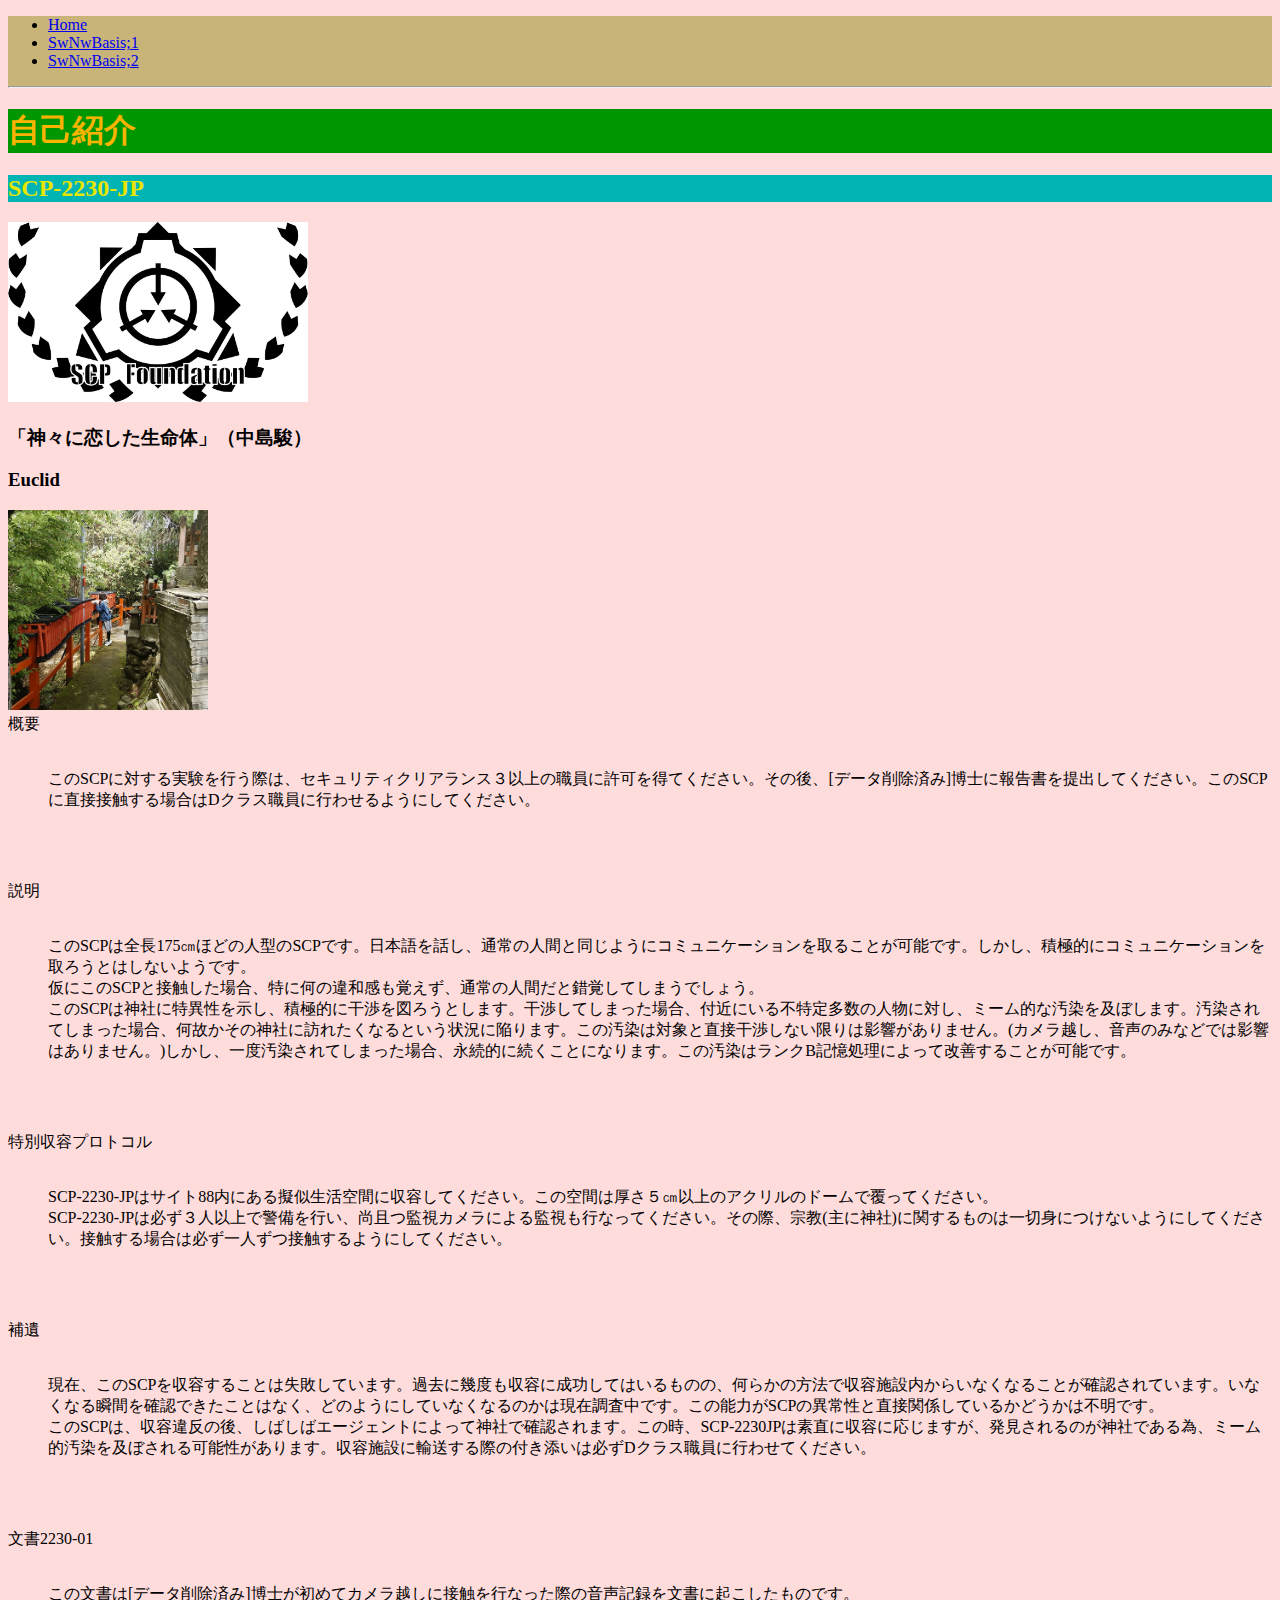
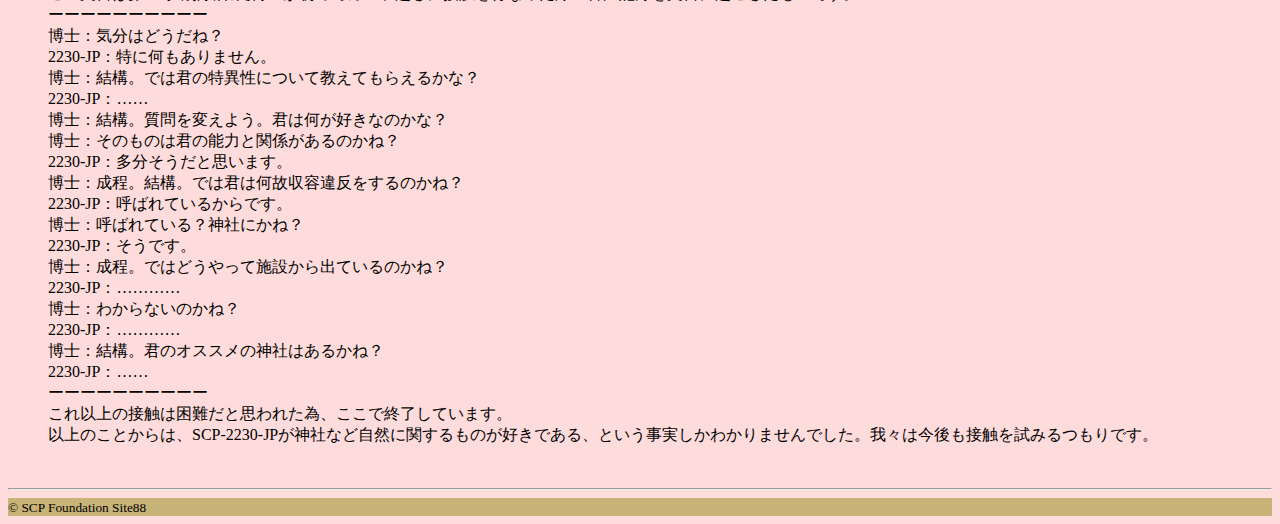
==== CV.html @ fc8819df "add_new_page" ====
<!DOCTYPE html>
<html lang="ja" dir="ltr">
  <head>
    <meta charset="utf-8">
    <title>SCP　SCP-2230-JP　CV　page</title>
    <link rel="stylesheet" href="./assees/CSS/style.css">
  </head>
  <body>
   <header>
     <nav>
       <ul>
         <li><a href="./index.html">Home</a></li>
         <li><a href="./SNB.html">SwNwBasis;1</a></li>
         <li><a href="./subjects/swnwb2.html">SwNwBasis;2</a></li>
       </ul>
     </nav>
     <hr>
   </header>

   <main>
    <h1>自己紹介</h1>
    <h2>SCP-2230-JP</h2>
    <img width="300" height="180" src="./assees/image/SCP_Foundation.jpg" alt="">
<h3>「神々に恋した生命体」（中島駿）</h3>
<h3>Euclid</h3>
<img width="200" height="200" src="./assees/image/IMG_kamikoi.jpg" alt="">
<br>概要
<br>
<ul>
<br>このSCPに対する実験を行う際は、セキュリティクリアランス３以上の職員に許可を得てください。その後、[データ削除済み]博士に報告書を提出してください。このSCPに直接接触する場合はDクラス職員に行わせるようにしてください。
</ul>
<br>
<br>
<br>説明
<br>
<ul>
<br>このSCPは全長175㎝ほどの人型のSCPです。日本語を話し、通常の人間と同じようにコミュニケーションを取ることが可能です。しかし、積極的にコミュニケーションを取ろうとはしないようです。
<br>仮にこのSCPと接触した場合、特に何の違和感も覚えず、通常の人間だと錯覚してしまうでしょう。
<br>このSCPは神社に特異性を示し、積極的に干渉を図ろうとします。干渉してしまった場合、付近にいる不特定多数の人物に対し、ミーム的な汚染を及ぼします。汚染されてしまった場合、何故かその神社に訪れたくなるという状況に陥ります。この汚染は対象と直接干渉しない限りは影響がありません。(カメラ越し、音声のみなどでは影響はありません。)しかし、一度汚染されてしまった場合、永続的に続くことになります。この汚染はランクB記憶処理によって改善することが可能です。
</ul>
<br>
<br>
<br>特別収容プロトコル
<br>
<ul>
<br>SCP-2230-JPはサイト88内にある擬似生活空間に収容してください。この空間は厚さ５㎝以上のアクリルのドームで覆ってください。
<br>SCP-2230-JPは必ず３人以上で警備を行い、尚且つ監視カメラによる監視も行なってください。その際、宗教(主に神社)に関するものは一切身につけないようにしてください。接触する場合は必ず一人ずつ接触するようにしてください。
</ul>
<br>
<br>
<br>補遺
<br>
<ul>
<br>現在、このSCPを収容することは失敗しています。過去に幾度も収容に成功してはいるものの、何らかの方法で収容施設内からいなくなることが確認されています。いなくなる瞬間を確認できたことはなく、どのようにしていなくなるのかは現在調査中です。この能力がSCPの異常性と直接関係しているかどうかは不明です。
<br>このSCPは、収容違反の後、しばしばエージェントによって神社で確認されます。この時、SCP-2230JPは素直に収容に応じますが、発見されるのが神社である為、ミーム的汚染を及ぼされる可能性があります。収容施設に輸送する際の付き添いは必ずDクラス職員に行わせてください。
</ul>
<br>
<br>
<br>文書2230-01
<br>
<ul>
<br>この文書は[データ削除済み]博士が初めてカメラ越しに接触を行なった際の音声記録を文書に起こしたものです。
<br>ーーーーーーーーーー
<br>博士：気分はどうだね？
<br>2230-JP：特に何もありません。
<br>博士：結構。では君の特異性について教えてもらえるかな？
<br>2230-JP：……
<br>博士：結構。質問を変えよう。君は何が好きなのかな？
<br>博士：そのものは君の能力と関係があるのかね？
<br>2230-JP：多分そうだと思います。
<br>博士：成程。結構。では君は何故収容違反をするのかね？
<br>2230-JP：呼ばれているからです。
<br>博士：呼ばれている？神社にかね？
<br>2230-JP：そうです。
<br>博士：成程。ではどうやって施設から出ているのかね？
<br>2230-JP：…………
<br>博士：わからないのかね？
<br>2230-JP：…………
<br>博士：結構。君のオススメの神社はあるかね？
<br>2230-JP：……
<br>ーーーーーーーーーー
<br>これ以上の接触は困難だと思われた為、ここで終了しています。
<br>以上のことからは、SCP-2230-JPが神社など自然に関するものが好きである、という事実しかわかりませんでした。我々は今後も接触を試みるつもりです。</p>
</ul>
<br>
   </main>
   <hr>
   <footer>
     <small>&copy; SCP Foundation Site88</small>
   </footer>
  </body>
</html>
---- assees/CSS/style.css ----
@charset "utf-8";
h1{
  background-color: rgb(0,150,0);
  color: rgb(250,180,0);
}
h2{
  background-color: rgb(0, 180, 180);
  color: rgb(230, 230, 0);
}
body{
  background-color: rgb(255, 220, 220);
}
header{
  background-color: rgb(200, 180, 120);
}
footer{
  background-color: rgb(200, 180, 120);
}
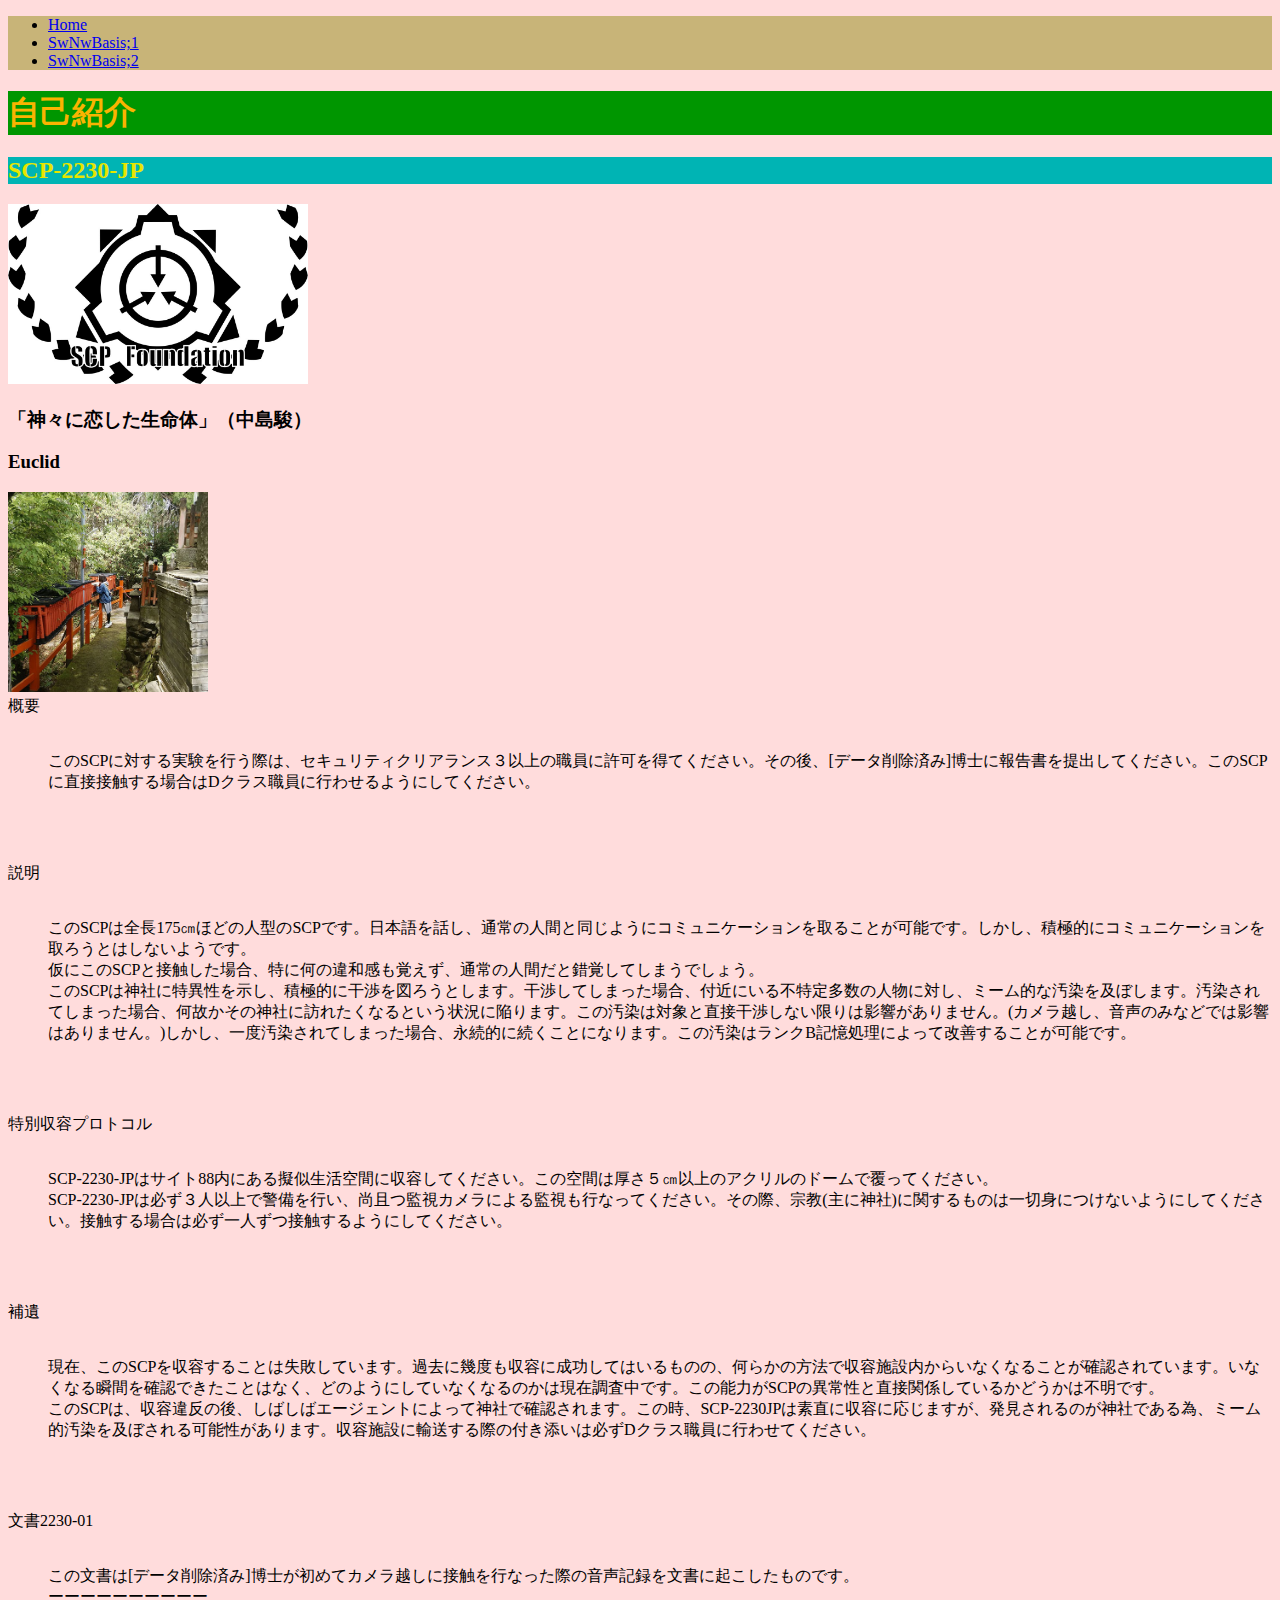
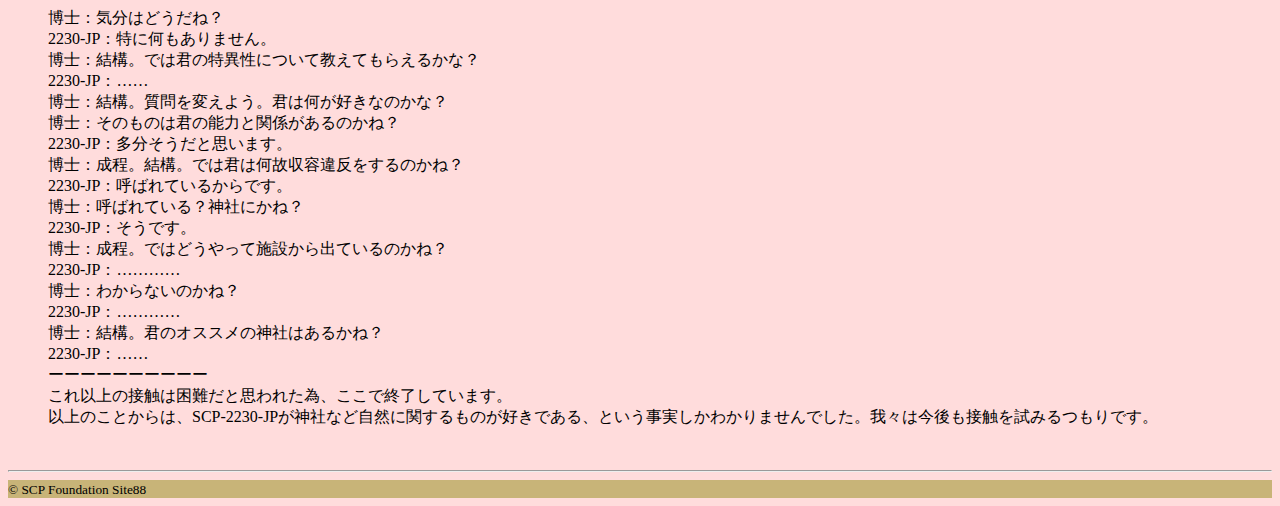
==== commit 3b073064: "add_new_fire" ====
--- a/CV.html
+++ b/CV.html
@@ -14,7 +14,6 @@
          <li><a href="./subjects/swnwb2.html">SwNwBasis;2</a></li>
        </ul>
      </nav>
-     <hr>
    </header>
 
    <main>
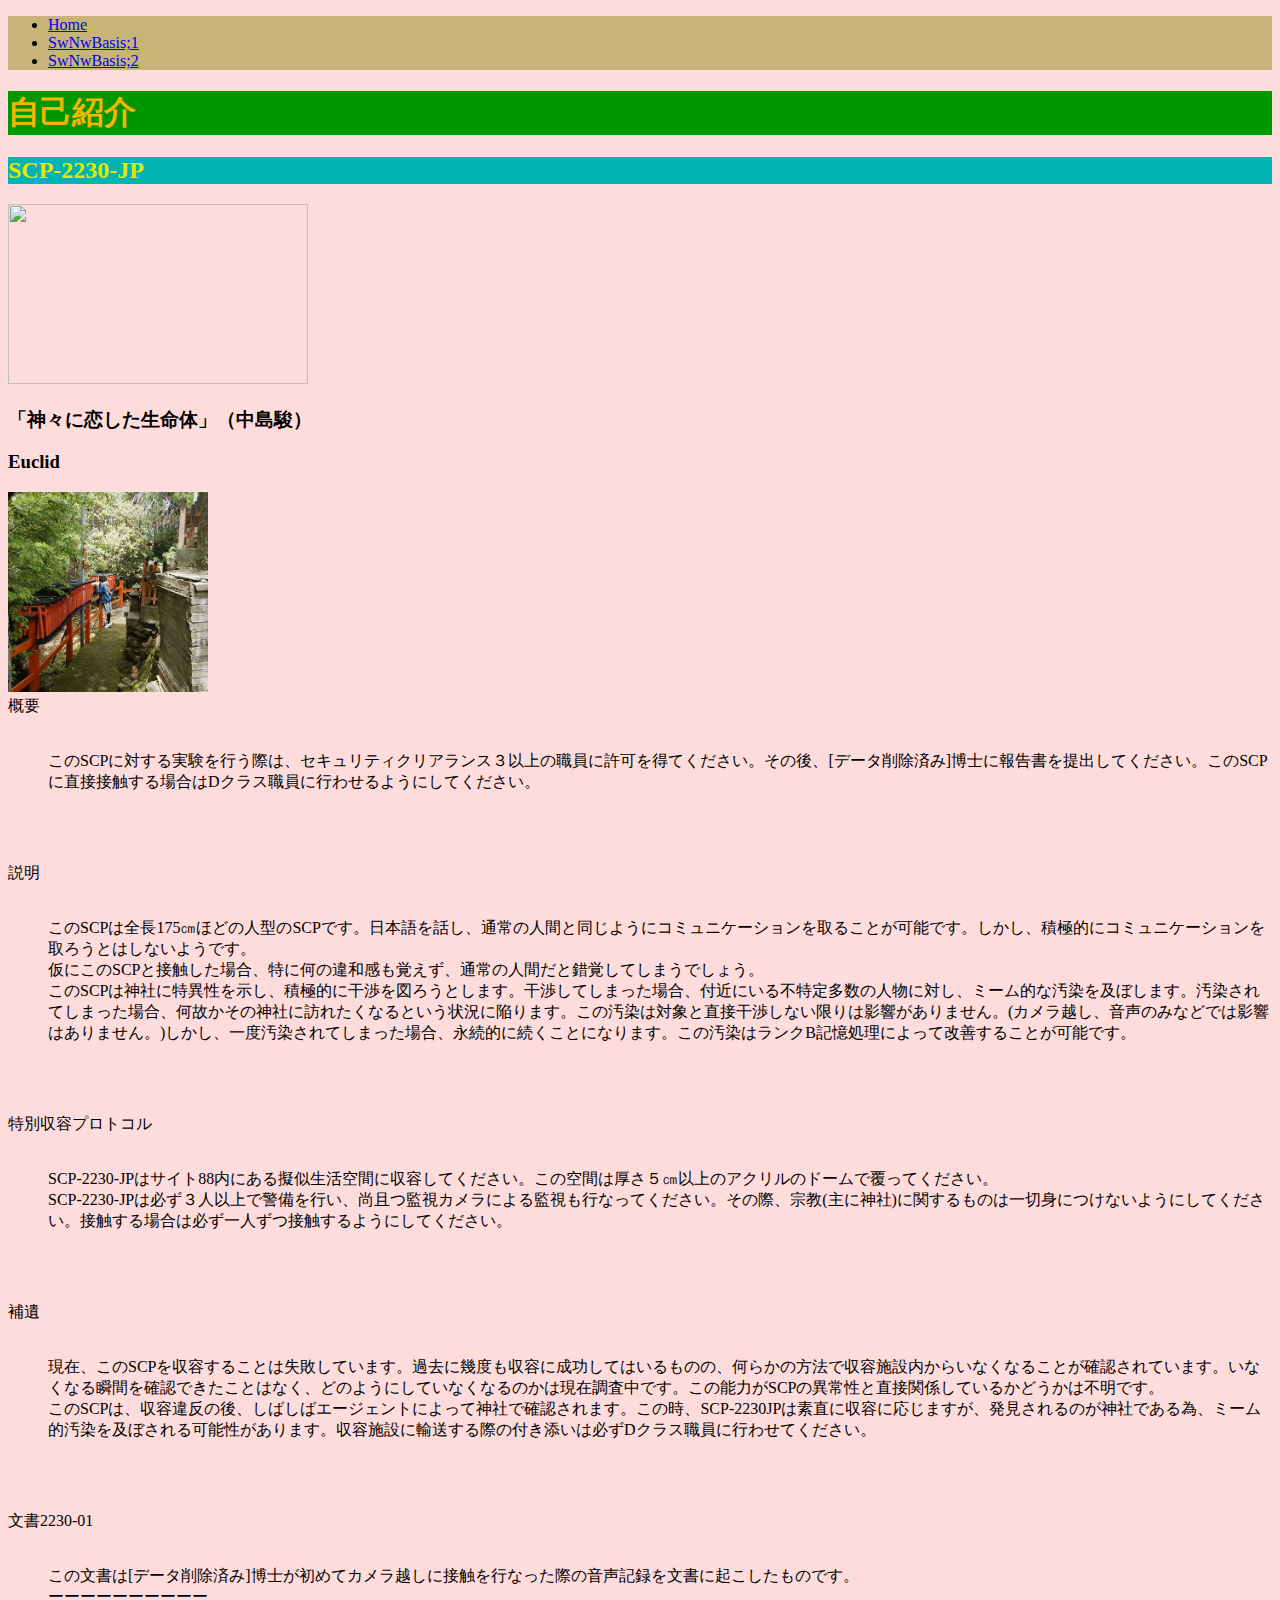
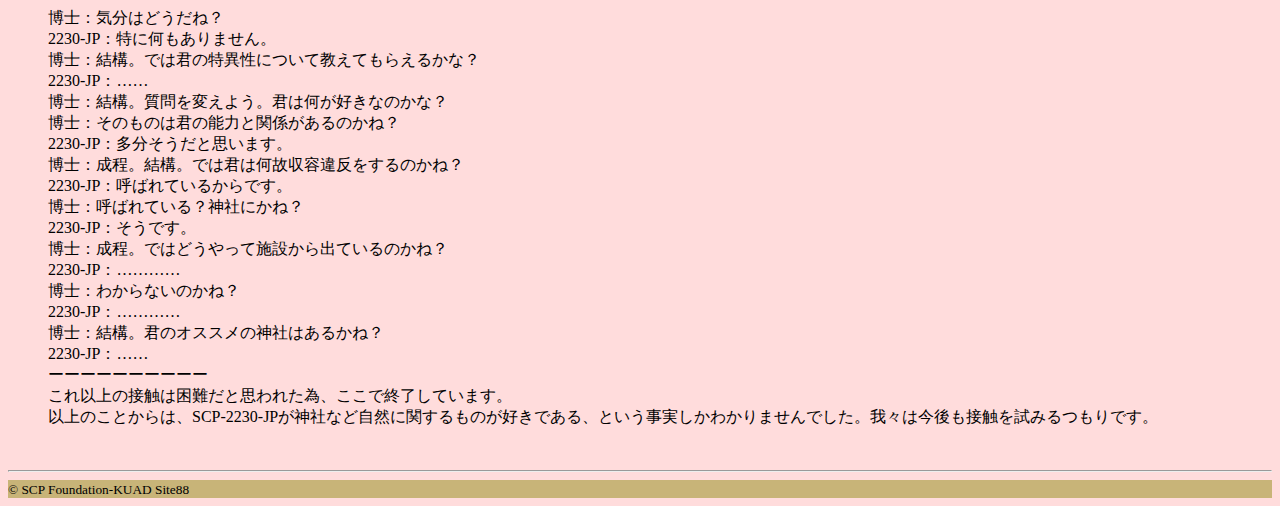
==== commit 33ef4af1: "add_new_fire" ====
--- a/CV.html
+++ b/CV.html
@@ -2,7 +2,7 @@
 <html lang="ja" dir="ltr">
   <head>
     <meta charset="utf-8">
-    <title>SCP　SCP-2230-JP　CV　page</title>
+    <title>SCP Foundation-KUAD CV page</title>
     <link rel="stylesheet" href="./assees/CSS/style.css">
   </head>
   <body>
@@ -85,7 +85,7 @@
    </main>
    <hr>
    <footer>
-     <small>&copy; SCP Foundation Site88</small>
+     <small>&copy; SCP Foundation-KUAD Site88</small>
    </footer>
   </body>
 </html>
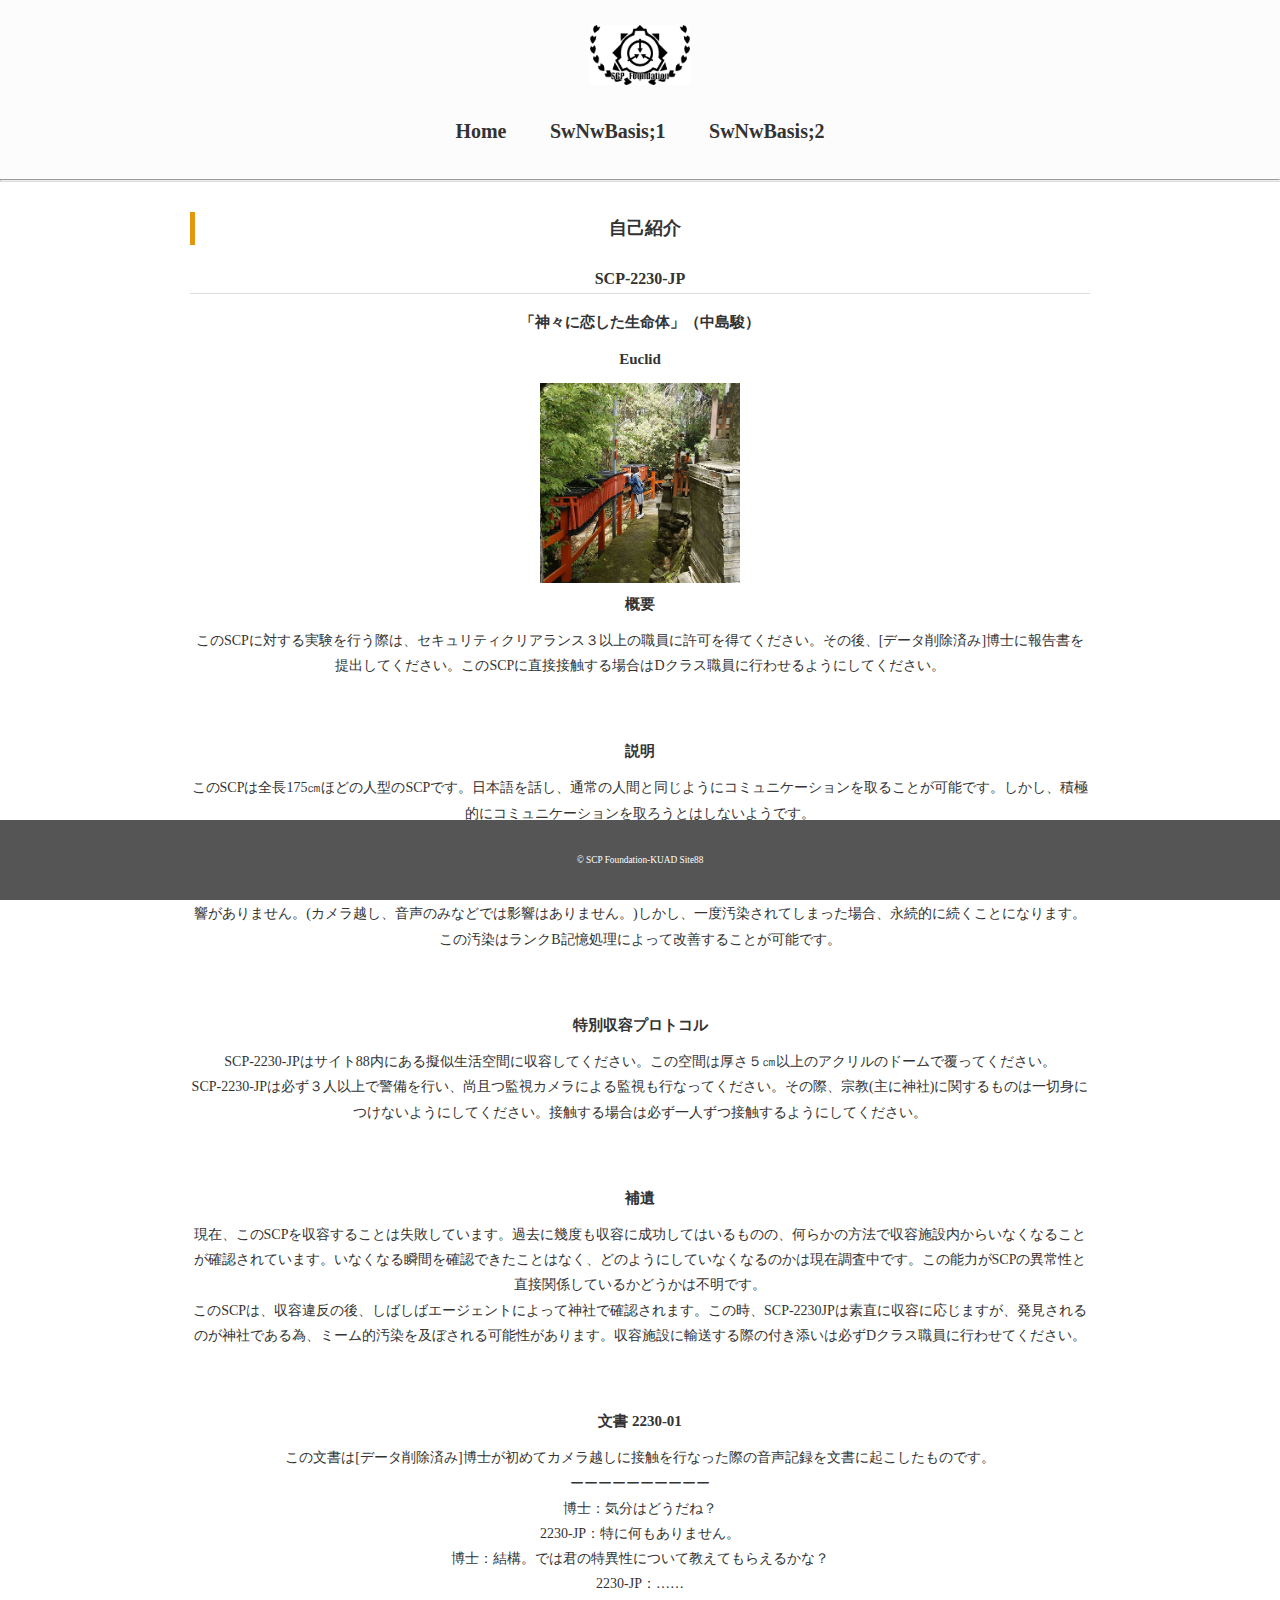
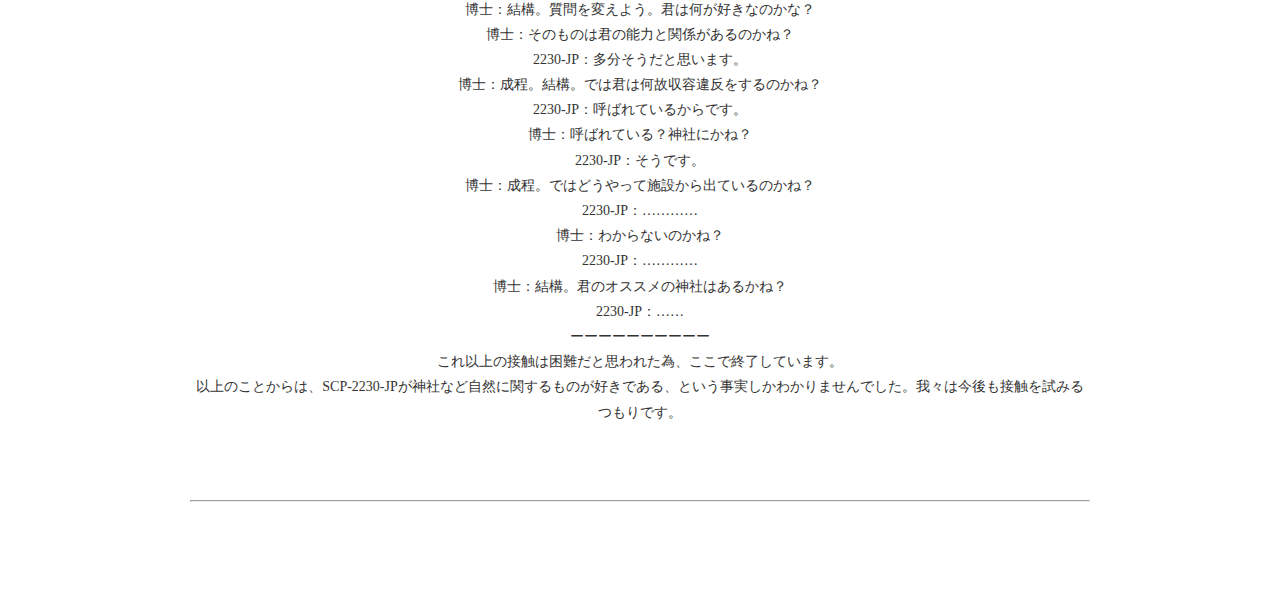
==== commit 79c797c3: "add_new_fire" ====
--- a/CV.html
+++ b/CV.html
@@ -3,62 +3,62 @@
   <head>
     <meta charset="utf-8">
     <title>SCP Foundation-KUAD CV page</title>
-    <link rel="stylesheet" href="./assees/CSS/style.css">
+    <link rel="stylesheet" href="./assees/CSS/commons.css">
+    <link rel="stylesheet" href="./assees/CSS/custom.css">
   </head>
-  <body>
-   <header>
-     <nav>
+  <body class="subjekt_page">
+    <div id="wrapper">
+    <header>
+      <br>
+      <img width="100" height="50" src="./assees/image/SCP_Foundation.jpg" alt="">
+     <nav id="main_nav">
        <ul>
          <li><a href="./index.html">Home</a></li>
          <li><a href="./SNB.html">SwNwBasis;1</a></li>
          <li><a href="./subjects/swnwb2.html">SwNwBasis;2</a></li>
        </ul>
      </nav>
+     <hr>
    </header>
 
    <main>
     <h1>自己紹介</h1>
+    <div class="session">
     <h2>SCP-2230-JP</h2>
-    <img width="300" height="180" src="./assees/image/SCP_Foundation.jpg" alt="">
 <h3>「神々に恋した生命体」（中島駿）</h3>
 <h3>Euclid</h3>
 <img width="200" height="200" src="./assees/image/IMG_kamikoi.jpg" alt="">
-<br>概要
-<br>
+<h3>概要</h3>
 <ul>
-<br>このSCPに対する実験を行う際は、セキュリティクリアランス３以上の職員に許可を得てください。その後、[データ削除済み]博士に報告書を提出してください。このSCPに直接接触する場合はDクラス職員に行わせるようにしてください。
+このSCPに対する実験を行う際は、セキュリティクリアランス３以上の職員に許可を得てください。その後、[データ削除済み]博士に報告書を提出してください。このSCPに直接接触する場合はDクラス職員に行わせるようにしてください。
 </ul>
 <br>
 <br>
-<br>説明
-<br>
+<h3>説明</h3>
 <ul>
-<br>このSCPは全長175㎝ほどの人型のSCPです。日本語を話し、通常の人間と同じようにコミュニケーションを取ることが可能です。しかし、積極的にコミュニケーションを取ろうとはしないようです。
+このSCPは全長175㎝ほどの人型のSCPです。日本語を話し、通常の人間と同じようにコミュニケーションを取ることが可能です。しかし、積極的にコミュニケーションを取ろうとはしないようです。
 <br>仮にこのSCPと接触した場合、特に何の違和感も覚えず、通常の人間だと錯覚してしまうでしょう。
 <br>このSCPは神社に特異性を示し、積極的に干渉を図ろうとします。干渉してしまった場合、付近にいる不特定多数の人物に対し、ミーム的な汚染を及ぼします。汚染されてしまった場合、何故かその神社に訪れたくなるという状況に陥ります。この汚染は対象と直接干渉しない限りは影響がありません。(カメラ越し、音声のみなどでは影響はありません。)しかし、一度汚染されてしまった場合、永続的に続くことになります。この汚染はランクB記憶処理によって改善することが可能です。
 </ul>
 <br>
 <br>
-<br>特別収容プロトコル
-<br>
+<h3>特別収容プロトコル</h3>
 <ul>
-<br>SCP-2230-JPはサイト88内にある擬似生活空間に収容してください。この空間は厚さ５㎝以上のアクリルのドームで覆ってください。
+SCP-2230-JPはサイト88内にある擬似生活空間に収容してください。この空間は厚さ５㎝以上のアクリルのドームで覆ってください。
 <br>SCP-2230-JPは必ず３人以上で警備を行い、尚且つ監視カメラによる監視も行なってください。その際、宗教(主に神社)に関するものは一切身につけないようにしてください。接触する場合は必ず一人ずつ接触するようにしてください。
 </ul>
 <br>
 <br>
-<br>補遺
-<br>
+<h3>補遺</h3>
 <ul>
-<br>現在、このSCPを収容することは失敗しています。過去に幾度も収容に成功してはいるものの、何らかの方法で収容施設内からいなくなることが確認されています。いなくなる瞬間を確認できたことはなく、どのようにしていなくなるのかは現在調査中です。この能力がSCPの異常性と直接関係しているかどうかは不明です。
+現在、このSCPを収容することは失敗しています。過去に幾度も収容に成功してはいるものの、何らかの方法で収容施設内からいなくなることが確認されています。いなくなる瞬間を確認できたことはなく、どのようにしていなくなるのかは現在調査中です。この能力がSCPの異常性と直接関係しているかどうかは不明です。
 <br>このSCPは、収容違反の後、しばしばエージェントによって神社で確認されます。この時、SCP-2230JPは素直に収容に応じますが、発見されるのが神社である為、ミーム的汚染を及ぼされる可能性があります。収容施設に輸送する際の付き添いは必ずDクラス職員に行わせてください。
 </ul>
 <br>
 <br>
-<br>文書2230-01
-<br>
+<h3>文書 2230-01</h3>
 <ul>
-<br>この文書は[データ削除済み]博士が初めてカメラ越しに接触を行なった際の音声記録を文書に起こしたものです。
+この文書は[データ削除済み]博士が初めてカメラ越しに接触を行なった際の音声記録を文書に起こしたものです。
 <br>ーーーーーーーーーー
 <br>博士：気分はどうだね？
 <br>2230-JP：特に何もありません。
@@ -82,8 +82,9 @@
 <br>以上のことからは、SCP-2230-JPが神社など自然に関するものが好きである、という事実しかわかりませんでした。我々は今後も接触を試みるつもりです。</p>
 </ul>
 <br>
+</div>
+<hr>
    </main>
-   <hr>
    <footer>
      <small>&copy; SCP Foundation-KUAD Site88</small>
    </footer>
--- a/assees/CSS/commons.css
+++ b/assees/CSS/commons.css
@@ -0,0 +1,26 @@
+html{
+  color: #333;
+  background: #fff;
+
+font-size: 14px;
+line-height: 1.8;
+}
+*{
+  margin: 0;
+  padding: 0;
+  box-sizing: border-box;
+}
+img{
+  max-width: 100%;
+  height: auto;
+}
+a{
+  color: #333
+}
+li{
+  list-style-position: inside;
+}
+
+div {
+  text-align:center;
+}
--- a/assees/CSS/custom.css
+++ b/assees/CSS/custom.css
@@ -0,0 +1,201 @@
+
+h1{
+    font-size: 18px;
+    border-left: #e2970c solid 5px;
+    padding-left: 5px;
+    margin-bottom:20px;
+}
+
+h2{
+    font-size: 16px;
+    margin-bottom:15px;
+}
+
+h3{
+    font-size: 15px;
+    margin-bottom:10px;
+}
+
+html,
+body,
+#wrapper{
+    min-height: 100%;
+}
+
+
+
+@media screen and (min-width:481px) {
+    #wrapper{
+        padding-bottom: 80px;
+    }
+}
+
+@media screen and (max-width:480px) {
+    #wrapper{
+        padding-top: 60px;
+    }
+}
+
+ul,ol{
+    margin-bottom: 10px;
+}
+
+/*======================================================
+header
+======================================================*/
+header {
+    border-bottom: 1px solid #ddd;
+    background-color: #fcfcfc;
+    position:relative;
+}
+
+@media screen and (max-width:480px) {
+    header{
+       position: fixed;
+       width:100%;
+       top:0;
+       z-index: 1;
+    }
+}
+
+
+#main_nav{
+    text-align: center;
+    padding: 20px;
+}
+
+#main_nav li{
+    display:inline-block;
+}
+
+#main_nav li a,
+#main_nav li span{
+    font-size:20px;
+    text-decoration: none;
+    margin:0 20px;
+    padding-bottom: 5px;
+    font-weight: bold;
+}
+
+#main_nav li a:hover,
+#main_nav li span{
+    color:#e2970c;
+
+}
+
+#main_nav li span{
+    border-bottom: 3px solid #e2970c;
+}
+
+
+@media screen and (max-width:480px) {
+    #main_nav{
+        padding: 10px;
+    }
+
+
+    #main_nav li a,
+    #main_nav li span{
+        font-size:15px;
+        margin:0 10px;
+    }
+}
+
+
+/*======================================================
+main
+======================================================*/
+
+main{
+    padding:30px 50px;
+    max-width: 1000px;
+    margin: 0 auto;
+    position: relative;
+    z-index: 0;
+}
+
+@media screen and (max-width:480px) {
+    main{
+        padding:30px 20px;
+    }
+}
+
+
+.main_pic{
+    text-align: center;
+    margin-bottom: 30px;
+}
+
+.sub_pic{
+    display:inline-block;
+    padding: 10px;
+    border: 1px solid #ccc;
+}
+
+.sub_pic img{
+    display:block;
+}
+
+.main_pic img{
+    display: block;
+    margin: 0 auto;
+    border-radius: 10px;
+}
+
+.session,
+.period{
+    margin-bottom: 40px;
+}
+
+.session h2{
+    border-bottom: 1px solid #ddd;
+}
+
+
+.youtube{
+    position:relative;
+    width:100%;
+    padding-top:56.25%;
+    margin-bottom: 20px;
+}
+.youtube iframe{
+    position:absolute;
+    top:0;
+    right:0;
+    width:100%;
+    height:100%;
+}
+
+
+
+body.index_page h1{
+    border: none;
+    text-align: center;
+    font-size: 26px;
+}
+
+/*======================================================
+footer
+======================================================*/
+footer{
+    background-color: #555;
+    color:#fff;
+    font-size: 80%;
+    padding:10px;
+    min-height:80px;
+
+    display: flex;
+    align-items: center;
+    justify-content: center;
+
+
+}
+
+
+@media screen and (min-width:481px) {
+    footer{
+        position: fixed;
+        bottom:0;
+        width:100%;
+    }
+}
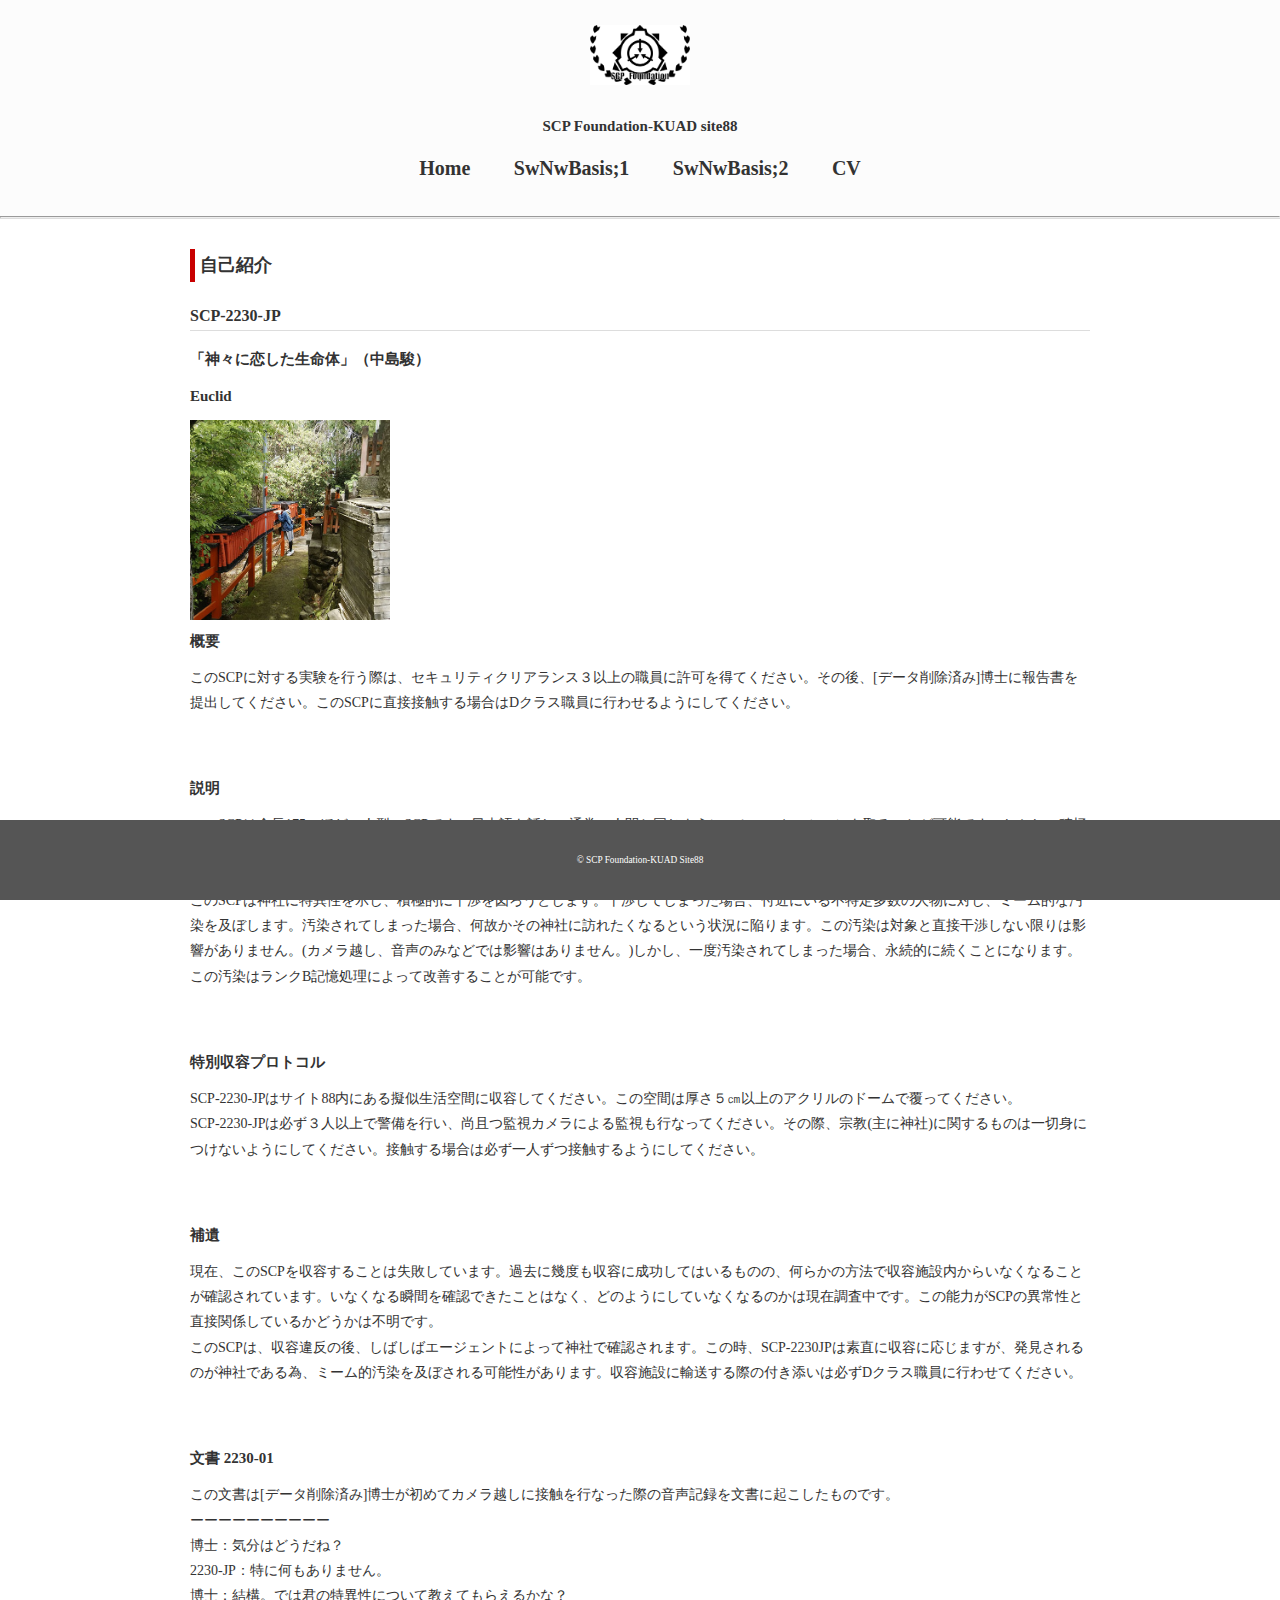
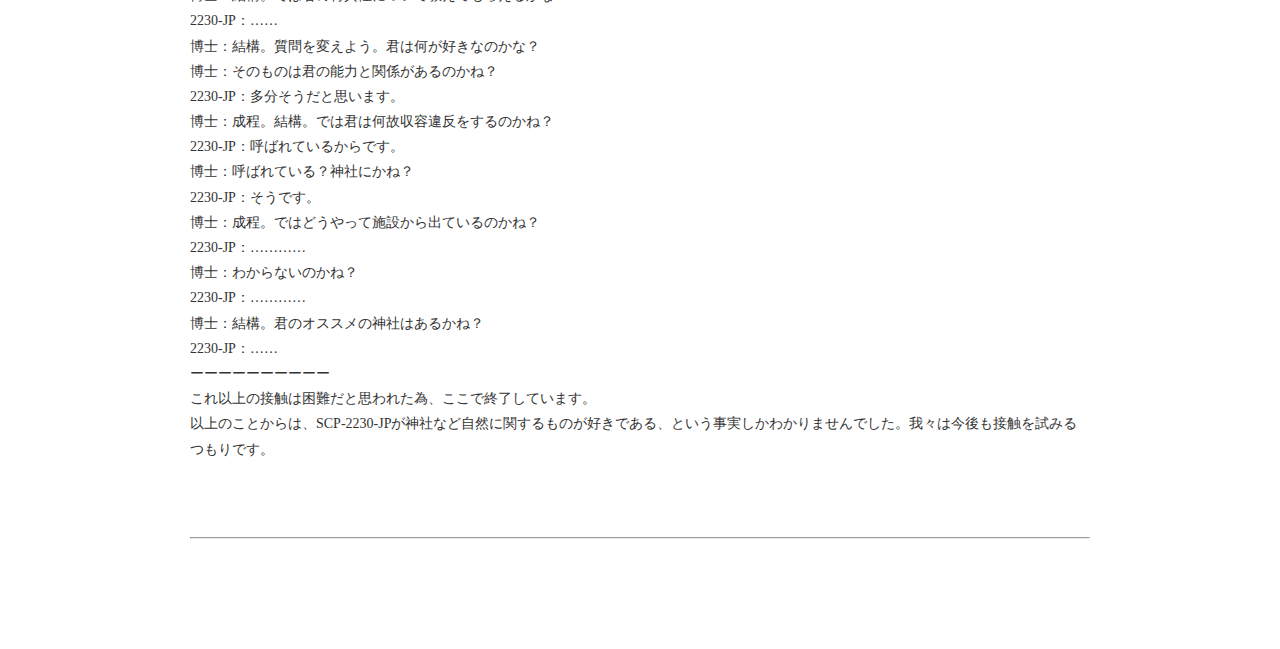
==== commit 24bbdf4a: "add_new_fire" ====
--- a/CV.html
+++ b/CV.html
@@ -10,12 +10,14 @@
     <div id="wrapper">
     <header>
       <br>
-      <img width="100" height="50" src="./assees/image/SCP_Foundation.jpg" alt="">
+      <a href="http://ja.scp-wiki.net/"><img width="100" height="50" src="./assees/image/SCP_Foundation.jpg" alt=""></a>
      <nav id="main_nav">
+       <h3>SCP Foundation-KUAD site88</h3>
        <ul>
          <li><a href="./index.html">Home</a></li>
          <li><a href="./SNB.html">SwNwBasis;1</a></li>
          <li><a href="./subjects/swnwb2.html">SwNwBasis;2</a></li>
+         <li><a href="./CV.html">CV</a></li>
        </ul>
      </nav>
      <hr>
--- a/assees/CSS/commons.css
+++ b/assees/CSS/commons.css
@@ -20,7 +20,3 @@
 li{
   list-style-position: inside;
 }
-
-div {
-  text-align:center;
-}
--- a/assees/CSS/custom.css
+++ b/assees/CSS/custom.css
@@ -1,7 +1,7 @@
 
 h1{
     font-size: 18px;
-    border-left: #e2970c solid 5px;
+    border-left:rgb(200, 0, 0) solid 5px;
     padding-left: 5px;
     margin-bottom:20px;
 }
@@ -47,6 +47,7 @@
     border-bottom: 1px solid #ddd;
     background-color: #fcfcfc;
     position:relative;
+    text-align:center;
 }
 
 @media screen and (max-width:480px) {
@@ -79,7 +80,7 @@
 
 #main_nav li a:hover,
 #main_nav li span{
-    color:#e2970c;
+    color:rgb(200, 0, 0);
 
 }
 
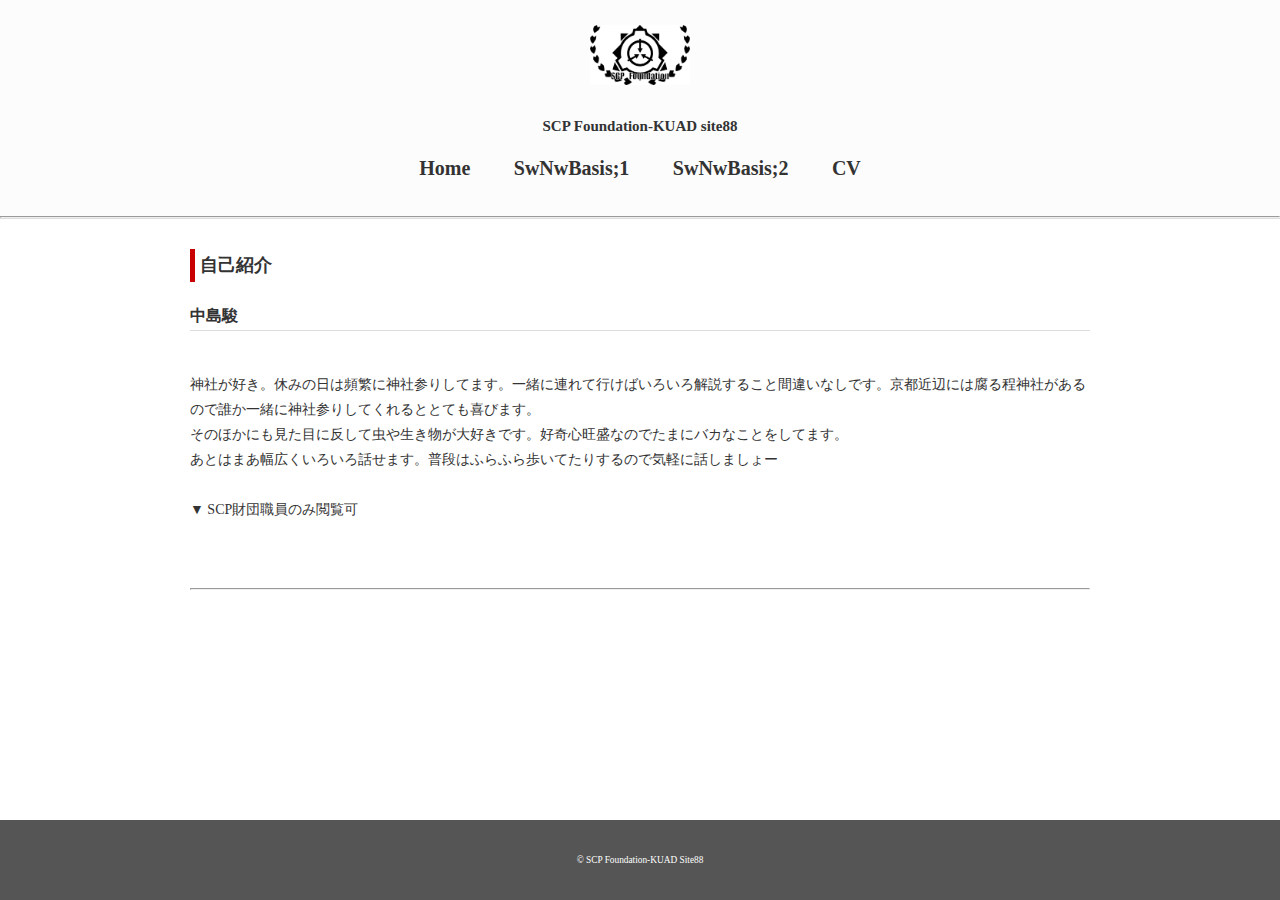
==== commit 6d87513e: "add_new_fire" ====
--- a/CV.html
+++ b/CV.html
@@ -5,12 +5,38 @@
     <title>SCP Foundation-KUAD CV page</title>
     <link rel="stylesheet" href="./assees/CSS/commons.css">
     <link rel="stylesheet" href="./assees/CSS/custom.css">
-  </head>
+  <script type="text/javascript">
+<!--
+
+function disp(){
+
+	// 「OK」時の処理開始 ＋ 確認ダイアログの表示
+	if(window.confirm('SCP財団日本支部本部へ移動します。\nよろしいですか？')){
+
+		location.href = "http://ja.scp-wiki.net/"; // example_confirm.html へジャンプ
+
+	}
+	// 「OK」時の処理終了
+
+	// 「キャンセル」時の処理開始
+	else{
+
+		window.alert('キャンセルされました'); // 警告ダイアログを表示
+
+	}
+	// 「キャンセル」時の処理終了
+
+}
+
+// -->
+</script>
+
+</head>
   <body class="subjekt_page">
     <div id="wrapper">
     <header>
       <br>
-      <a href="http://ja.scp-wiki.net/"><img width="100" height="50" src="./assees/image/SCP_Foundation.jpg" alt=""></a>
+      <a href="http://ja.scp-wiki.net/" onClick="disp(); return false;"><img width="100" height="50" src="./assees/image/SCP_Foundation.jpg" alt=""></a>
      <nav id="main_nav">
        <h3>SCP Foundation-KUAD site88</h3>
        <ul>
@@ -26,64 +52,32 @@
    <main>
     <h1>自己紹介</h1>
     <div class="session">
-    <h2>SCP-2230-JP</h2>
-<h3>「神々に恋した生命体」（中島駿）</h3>
-<h3>Euclid</h3>
-<img width="200" height="200" src="./assees/image/IMG_kamikoi.jpg" alt="">
-<h3>概要</h3>
-<ul>
-このSCPに対する実験を行う際は、セキュリティクリアランス３以上の職員に許可を得てください。その後、[データ削除済み]博士に報告書を提出してください。このSCPに直接接触する場合はDクラス職員に行わせるようにしてください。
-</ul>
+    <h2>中島駿</h2>
+    <br>神社が好き。休みの日は頻繁に神社参りしてます。一緒に連れて行けばいろいろ解説すること間違いなしです。京都近辺には腐る程神社があるので誰か一緒に神社参りしてくれるととても喜びます。
+    <br>そのほかにも見た目に反して虫や生き物が大好きです。好奇心旺盛なのでたまにバカなことをしてます。
+    <br>あとはまあ幅広くいろいろ話せます。普段はふらふら歩いてたりするので気軽に話しましょー
+    　　　<!-- 折りたたみ展開ボタン -->
+　　　　<div onclick="obj=document.getElementById('menu1').style; obj.display=(obj.display=='none')?'block':'none';">
 <br>
-<br>
-<h3>説明</h3>
-<ul>
-このSCPは全長175㎝ほどの人型のSCPです。日本語を話し、通常の人間と同じようにコミュニケーションを取ることが可能です。しかし、積極的にコミュニケーションを取ろうとはしないようです。
-<br>仮にこのSCPと接触した場合、特に何の違和感も覚えず、通常の人間だと錯覚してしまうでしょう。
-<br>このSCPは神社に特異性を示し、積極的に干渉を図ろうとします。干渉してしまった場合、付近にいる不特定多数の人物に対し、ミーム的な汚染を及ぼします。汚染されてしまった場合、何故かその神社に訪れたくなるという状況に陥ります。この汚染は対象と直接干渉しない限りは影響がありません。(カメラ越し、音声のみなどでは影響はありません。)しかし、一度汚染されてしまった場合、永続的に続くことになります。この汚染はランクB記憶処理によって改善することが可能です。
-</ul>
-<br>
-<br>
-<h3>特別収容プロトコル</h3>
-<ul>
-SCP-2230-JPはサイト88内にある擬似生活空間に収容してください。この空間は厚さ５㎝以上のアクリルのドームで覆ってください。
-<br>SCP-2230-JPは必ず３人以上で警備を行い、尚且つ監視カメラによる監視も行なってください。その際、宗教(主に神社)に関するものは一切身につけないようにしてください。接触する場合は必ず一人ずつ接触するようにしてください。
-</ul>
+<a style="cursor:pointer;">▼ SCP財団職員のみ閲覧可</a>
+　　　　</div>
+　　　　<!--// 折りたたみ展開ボタン -->
+
+　　　　<!-- ここから先を折りたたむ -->
+　　　　<div id="menu1" style="display:none;clear:both;">
+<h2>中島博士</h2>
+<h3>所属、権限</h3>
+・SCP財団日本支部KUAD事務局所属。サイト88所長兼専属博士。
+<br>・セキュリティクリアランス5,O5-9下所属権限3保持。
 <br>
 <br>
 <h3>補遺</h3>
-<ul>
-現在、このSCPを収容することは失敗しています。過去に幾度も収容に成功してはいるものの、何らかの方法で収容施設内からいなくなることが確認されています。いなくなる瞬間を確認できたことはなく、どのようにしていなくなるのかは現在調査中です。この能力がSCPの異常性と直接関係しているかどうかは不明です。
-<br>このSCPは、収容違反の後、しばしばエージェントによって神社で確認されます。この時、SCP-2230JPは素直に収容に応じますが、発見されるのが神社である為、ミーム的汚染を及ぼされる可能性があります。収容施設に輸送する際の付き添いは必ずDクラス職員に行わせてください。
-</ul>
-<br>
-<br>
-<h3>文書 2230-01</h3>
-<ul>
-この文書は[データ削除済み]博士が初めてカメラ越しに接触を行なった際の音声記録を文書に起こしたものです。
-<br>ーーーーーーーーーー
-<br>博士：気分はどうだね？
-<br>2230-JP：特に何もありません。
-<br>博士：結構。では君の特異性について教えてもらえるかな？
-<br>2230-JP：……
-<br>博士：結構。質問を変えよう。君は何が好きなのかな？
-<br>博士：そのものは君の能力と関係があるのかね？
-<br>2230-JP：多分そうだと思います。
-<br>博士：成程。結構。では君は何故収容違反をするのかね？
-<br>2230-JP：呼ばれているからです。
-<br>博士：呼ばれている？神社にかね？
-<br>2230-JP：そうです。
-<br>博士：成程。ではどうやって施設から出ているのかね？
-<br>2230-JP：…………
-<br>博士：わからないのかね？
-<br>2230-JP：…………
-<br>博士：結構。君のオススメの神社はあるかね？
-<br>2230-JP：……
-<br>ーーーーーーーーーー
-<br>これ以上の接触は困難だと思われた為、ここで終了しています。
-<br>以上のことからは、SCP-2230-JPが神社など自然に関するものが好きである、という事実しかわかりませんでした。我々は今後も接触を試みるつもりです。</p>
-</ul>
-<br>
+・site88にて実験を行う場合は必ずこの人物に許可を得て報告書を提出してください。許可を得ていない、または報告書を提出しない場合の実験は認められません。
+<br>・現在サイト88内約[データ削除済み]体のアイテム総管理者です。対アイテム処置を行う場合は速やかに博士に報告すること。
+　　　　<!--この部分が折りたたまれ、展開ボタンをクリックすることで展開します。-->
+
+　　　　</div>
+　　　　<!--// ここまでを折りたたむ -->
 </div>
 <hr>
    </main>
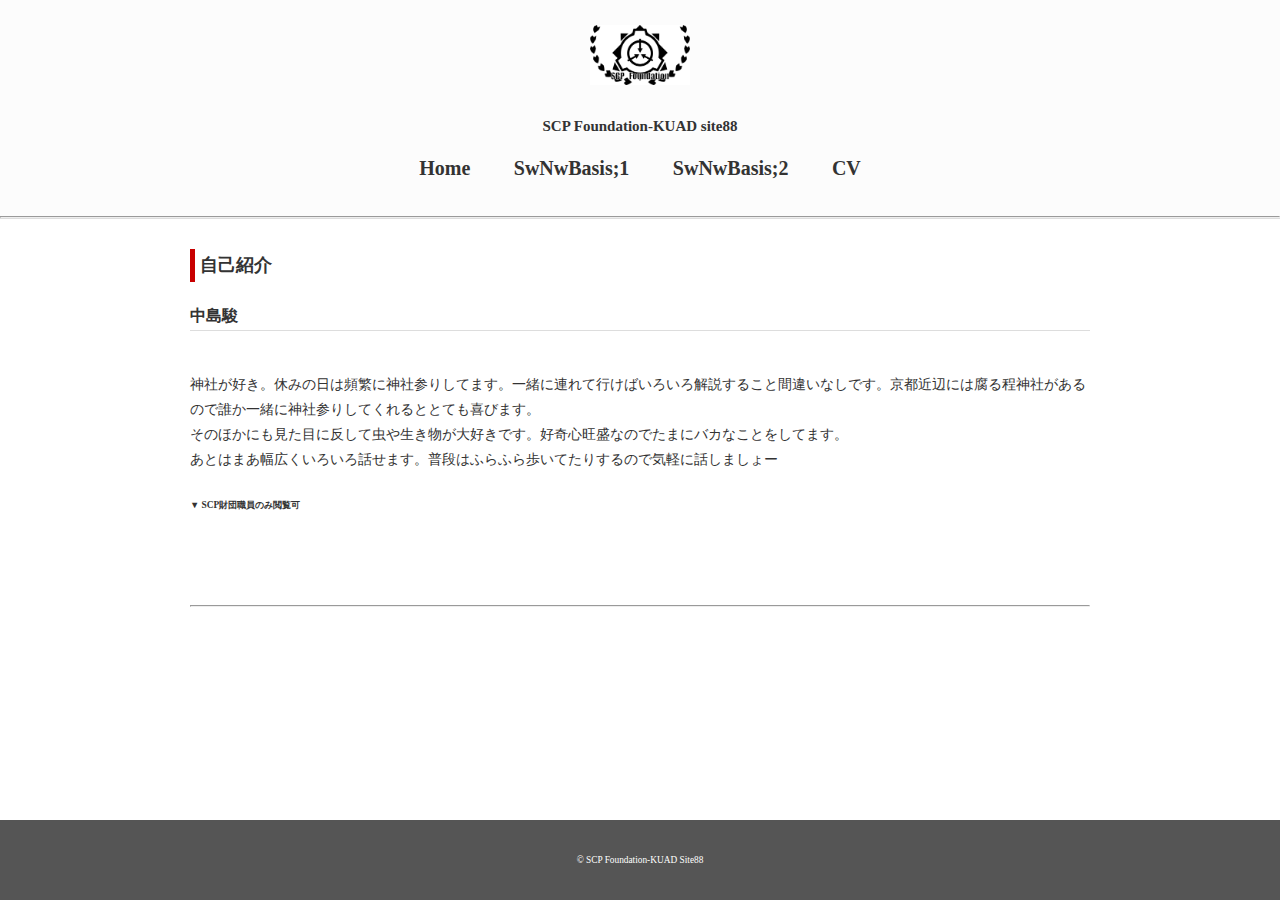
==== commit 0e45687f: "add" ====
--- a/CV.html
+++ b/CV.html
@@ -59,19 +59,21 @@
     　　　<!-- 折りたたみ展開ボタン -->
 　　　　<div onclick="obj=document.getElementById('menu1').style; obj.display=(obj.display=='none')?'block':'none';">
 <br>
-<a style="cursor:pointer;">▼ SCP財団職員のみ閲覧可</a>
+<h6>
+<a style="cursor:pointer;">▼ SCP財団職員のみ閲覧可</a></h6>
 　　　　</div>
 　　　　<!--// 折りたたみ展開ボタン -->
 
 　　　　<!-- ここから先を折りたたむ -->
 　　　　<div id="menu1" style="display:none;clear:both;">
 <h2>中島博士</h2>
+<br>
 <h3>所属、権限</h3>
 ・SCP財団日本支部KUAD事務局所属。サイト88所長兼専属博士。
 <br>・セキュリティクリアランス5,O5-9下所属権限3保持。
 <br>
 <br>
-<h3>補遺</h3>
+<h3>情報</h3>
 ・site88にて実験を行う場合は必ずこの人物に許可を得て報告書を提出してください。許可を得ていない、または報告書を提出しない場合の実験は認められません。
 <br>・現在サイト88内約[データ削除済み]体のアイテム総管理者です。対アイテム処置を行う場合は速やかに博士に報告すること。
 　　　　<!--この部分が折りたたまれ、展開ボタンをクリックすることで展開します。-->
